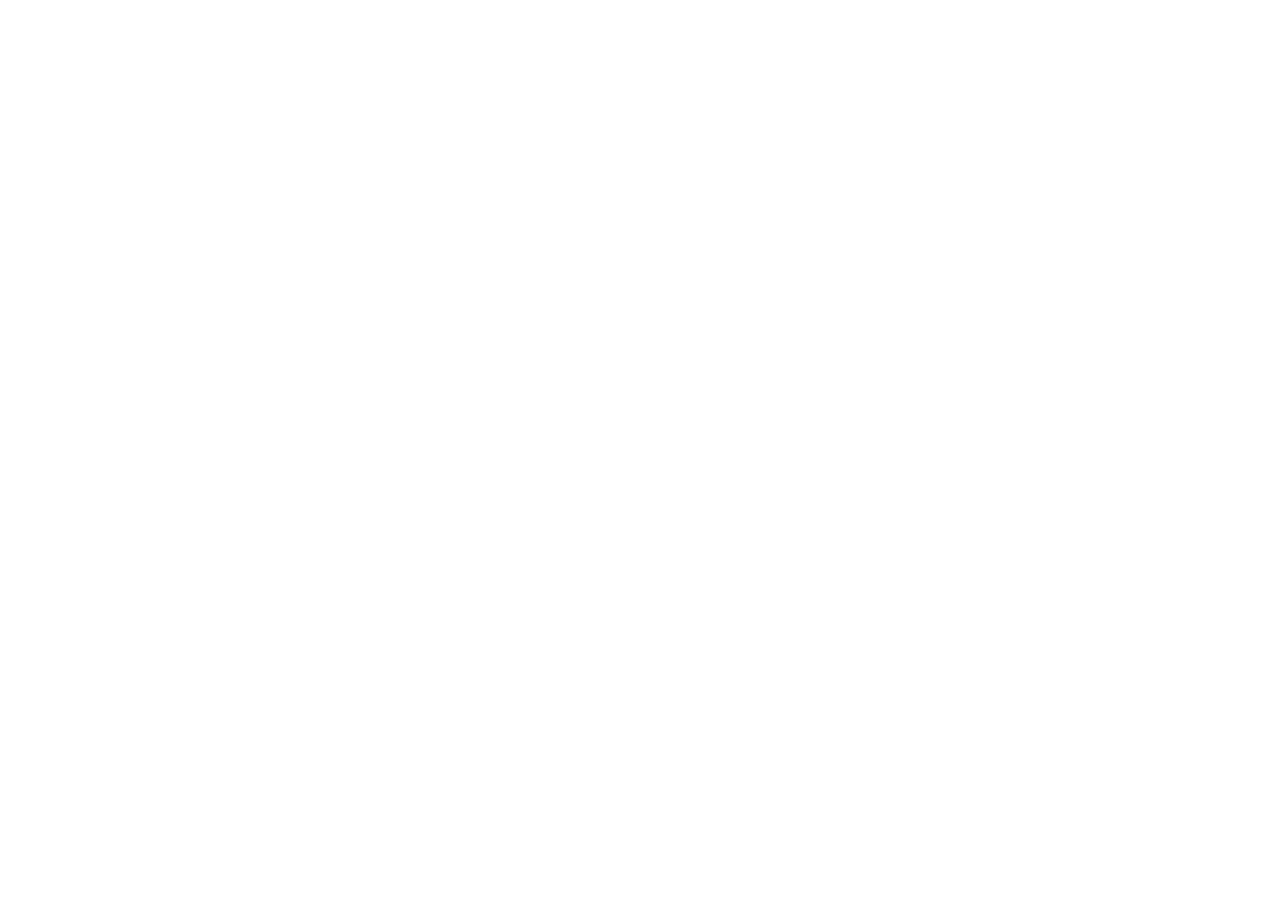
==== index.html @ e4e36ea8 "v1.8: English hadith translations via fawazahmed0" ====
<!doctype html>
<html lang="ar" dir="rtl">
  <head><script>
  (function(){
    var l=window.location;
    if(l.search[1]==='/'&&l.pathname.indexOf('/Tawba/')===0){
      var decoded=l.search.slice(1).split('&').map(function(s){return s.replace(/~and~/g,'&')}).join('?');
      window.history.replaceState(null,null,l.pathname.slice(0,l.pathname.indexOf('/',1))+decoded+l.hash);
    }
  })();
</script>
    <meta charset="UTF-8" />
    <meta name="viewport" content="width=device-width, initial-scale=1.0, maximum-scale=1" />
    <title>تَوْبَة — Tawba</title>
    <meta name="description" content="موقع تَوْبَة لتعليم القرآن الكريم والحديث الشريف والسنة النبوية" />
    <!-- Google Fonts: Amiri for Quran text, Noto Naskh Arabic for UI, Cormorant Garamond for English -->
    <link rel="preconnect" href="https://fonts.googleapis.com" />
    <link rel="preconnect" href="https://fonts.gstatic.com" crossorigin />
    <link href="https://fonts.googleapis.com/css2?family=Amiri:ital,wght@0,400;0,700;1,400;1,700&family=Noto+Naskh+Arabic:wght@400;500;600;700&family=Cormorant+Garamond:ital,wght@0,400;0,500;0,600;0,700;1,400;1,600&family=Playfair+Display:ital,wght@0,400;0,600;0,700;1,400&display=swap" rel="stylesheet" />
    <script type="module" crossorigin src="/Tawba/assets/index-CPbEAGRF.js"></script>
    <link rel="stylesheet" crossorigin href="/Tawba/assets/index-CmI_1Vim.css">
  </head>
  <body>
    <div id="root"></div>
  </body>
</html>
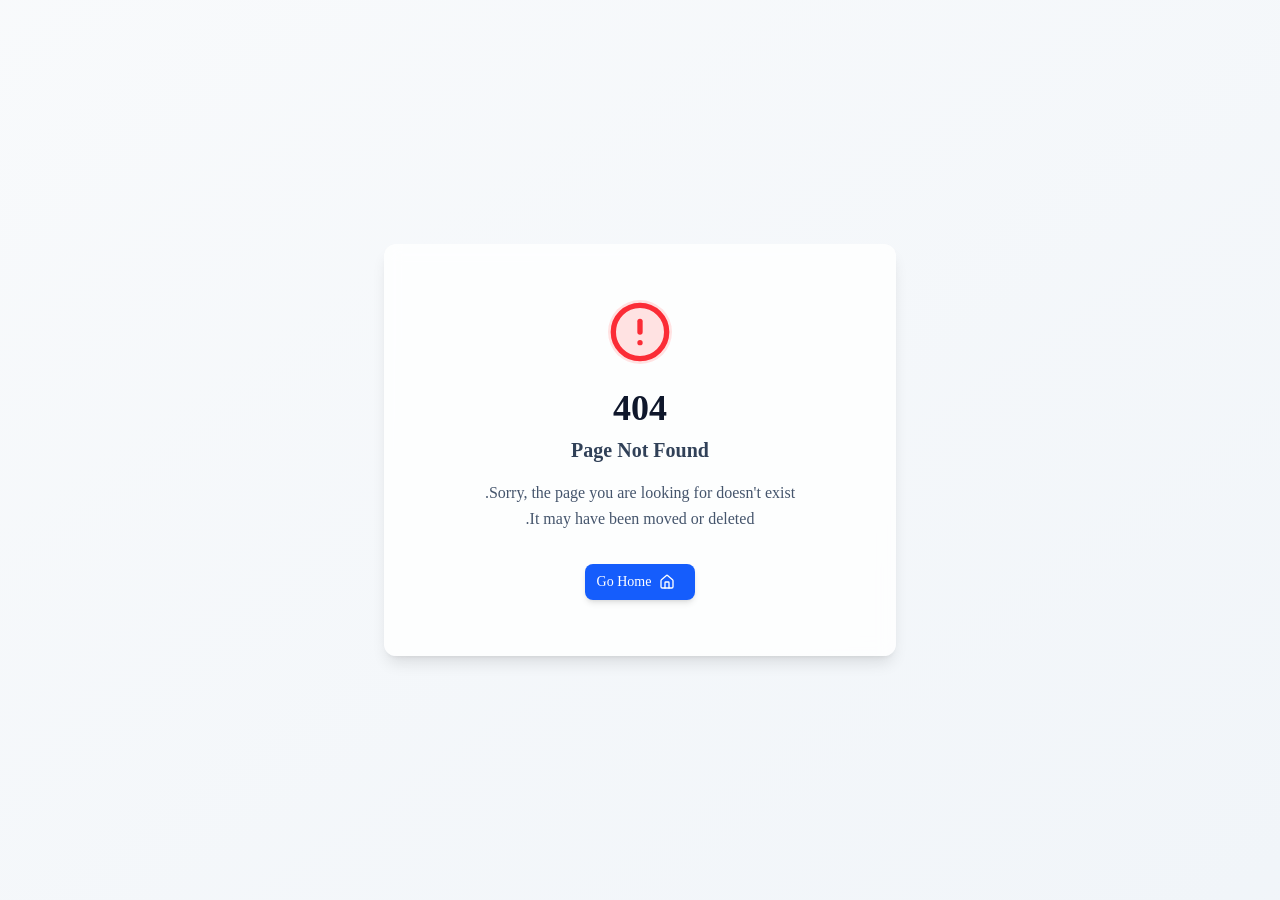
==== commit de351921: "v1.10: custom domain tawba.org build" ====
--- a/index.html
+++ b/index.html
@@ -1,15 +1,17 @@
 <!doctype html>
 <html lang="ar" dir="rtl">
-  <head><script>
-  (function(){
-    var l=window.location;
-    if(l.search[1]==='/'&&l.pathname.indexOf('/Tawba/')===0){
-      var decoded=l.search.slice(1).split('&').map(function(s){return s.replace(/~and~/g,'&')}).join('?');
-      window.history.replaceState(null,null,l.pathname.slice(0,l.pathname.indexOf('/',1))+decoded+l.hash);
-    }
-  })();
-</script>
+  <head>
     <meta charset="UTF-8" />
+    <!-- GitHub Pages SPA: restore path encoded by 404.html -->
+    <script>
+      (function(){
+        var l=window.location;
+        if(l.search[1]==='/'){
+          var decoded=l.search.slice(1).split('&').map(function(s){return s.replace(/~and~/g,'&')}).join('?');
+          window.history.replaceState(null,null,l.pathname.slice(0,l.pathname.indexOf('/',0)||l.pathname.length)+decoded+l.hash);
+        }
+      })();
+    </script>
     <meta name="viewport" content="width=device-width, initial-scale=1.0, maximum-scale=1" />
     <title>تَوْبَة — Tawba</title>
     <meta name="description" content="موقع تَوْبَة لتعليم القرآن الكريم والحديث الشريف والسنة النبوية" />
@@ -17,10 +19,11 @@
     <link rel="preconnect" href="https://fonts.googleapis.com" />
     <link rel="preconnect" href="https://fonts.gstatic.com" crossorigin />
     <link href="https://fonts.googleapis.com/css2?family=Amiri:ital,wght@0,400;0,700;1,400;1,700&family=Noto+Naskh+Arabic:wght@400;500;600;700&family=Cormorant+Garamond:ital,wght@0,400;0,500;0,600;0,700;1,400;1,600&family=Playfair+Display:ital,wght@0,400;0,600;0,700;1,400&display=swap" rel="stylesheet" />
-    <script type="module" crossorigin src="/Tawba/assets/index-CPbEAGRF.js"></script>
-    <link rel="stylesheet" crossorigin href="/Tawba/assets/index-CmI_1Vim.css">
+    <script type="module" crossorigin src="/assets/index-6iFCO4l6.js"></script>
+    <link rel="stylesheet" crossorigin href="/assets/index-B6ErLZMr.css">
   </head>
   <body>
     <div id="root"></div>
+
   </body>
 </html>
